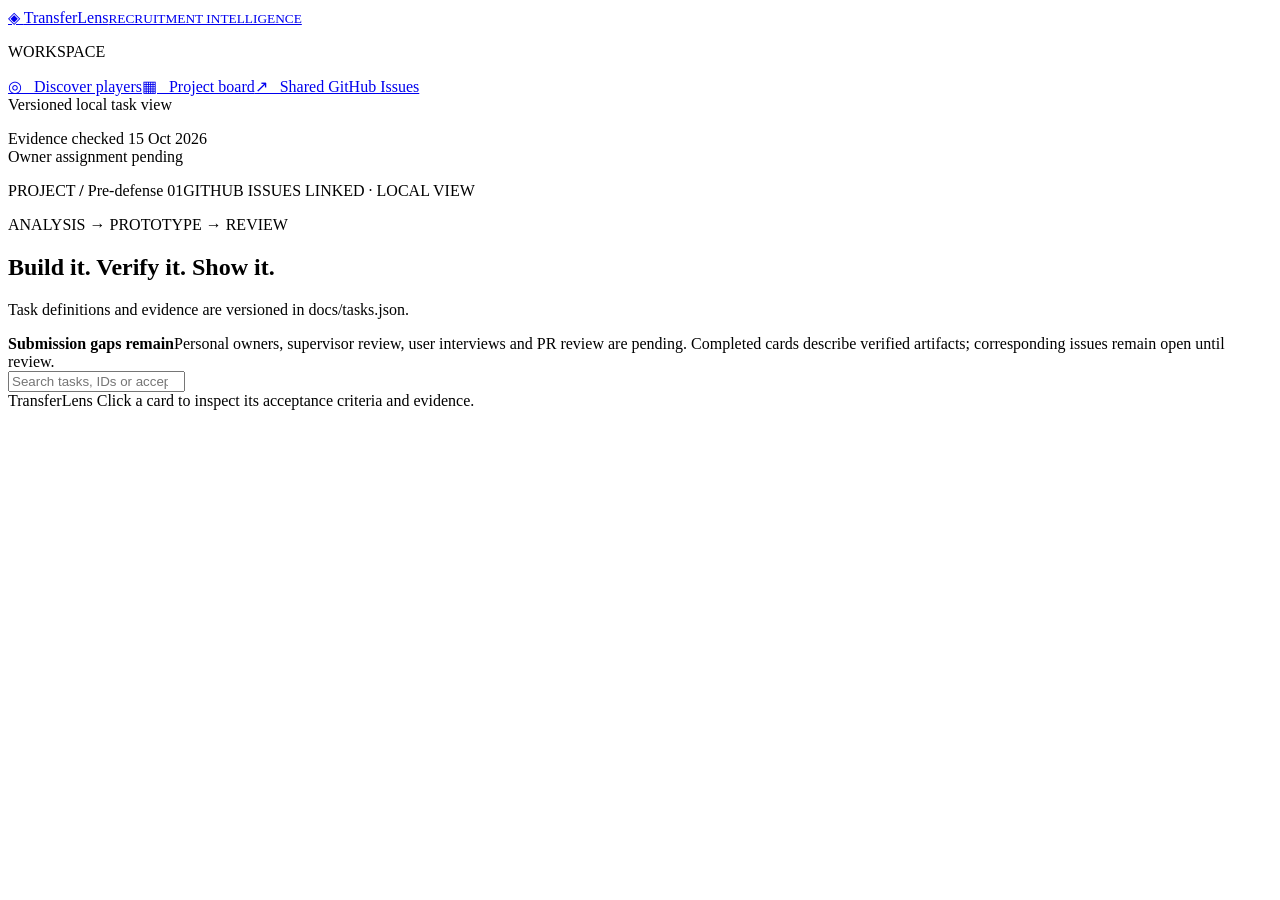
==== app/static/board.html @ bf8a3310 "DIP-02 DIP-03 DIP-04 (#2 #3 #4): Add historical recruitment app and verified inference" ====
<!doctype html><html lang="en"><head><meta charset="utf-8"><meta name="viewport" content="width=device-width,initial-scale=1"><title>TransferLens · Project board</title><link rel="stylesheet" href="/style.css"><script src="/board.js" defer></script></head><body><aside class="sidebar"><a class="brand" href="/">◈ <span>TransferLens<small>RECRUITMENT INTELLIGENCE</small></span></a><p class="nav-label">WORKSPACE</p><a href="/" class="nav">◎ &nbsp; Discover players</a><a href="/board" class="nav active">▦ &nbsp; Project board</a><a href="https://github.com/Heb1ks/Football-Player-Selection-for-Transfers/issues" class="nav">↗ &nbsp; Shared GitHub Issues</a><div class="side-bottom"><span class="status-dot"></span> Versioned local task view<p>Evidence checked 15 Oct 2026<br>Owner assignment pending</p></div></aside><main class="board-main"><header><span>PROJECT <b>/</b> Pre-defense 01</span><span class="pill">GITHUB ISSUES LINKED · LOCAL VIEW</span></header><section class="intro"><div><p class="eyebrow">ANALYSIS → PROTOTYPE → REVIEW</p><h1>Build it. Verify it. Show it.</h1><p>Task definitions and evidence are versioned in docs/tasks.json.</p></div></section><div class="notice"><strong>Submission gaps remain</strong><span>Personal owners, supervisor review, user interviews and PR review are pending. Completed cards describe verified artifacts; corresponding issues remain open until review.</span></div><div class="board-controls"><input id="task-search" type="search" placeholder="Search tasks, IDs or acceptance criteria" aria-label="Search tasks"></div><div id="board" class="board-grid"></div><footer>TransferLens <span>Click a card to inspect its acceptance criteria and evidence.</span></footer></main><dialog id="task-detail"><div class="dialog-head"><span class="eyebrow">TASK DETAILS</span><button id="close-task" aria-label="Close task">×</button></div><div id="task-content" class="task-dialog"></div></dialog></body></html>
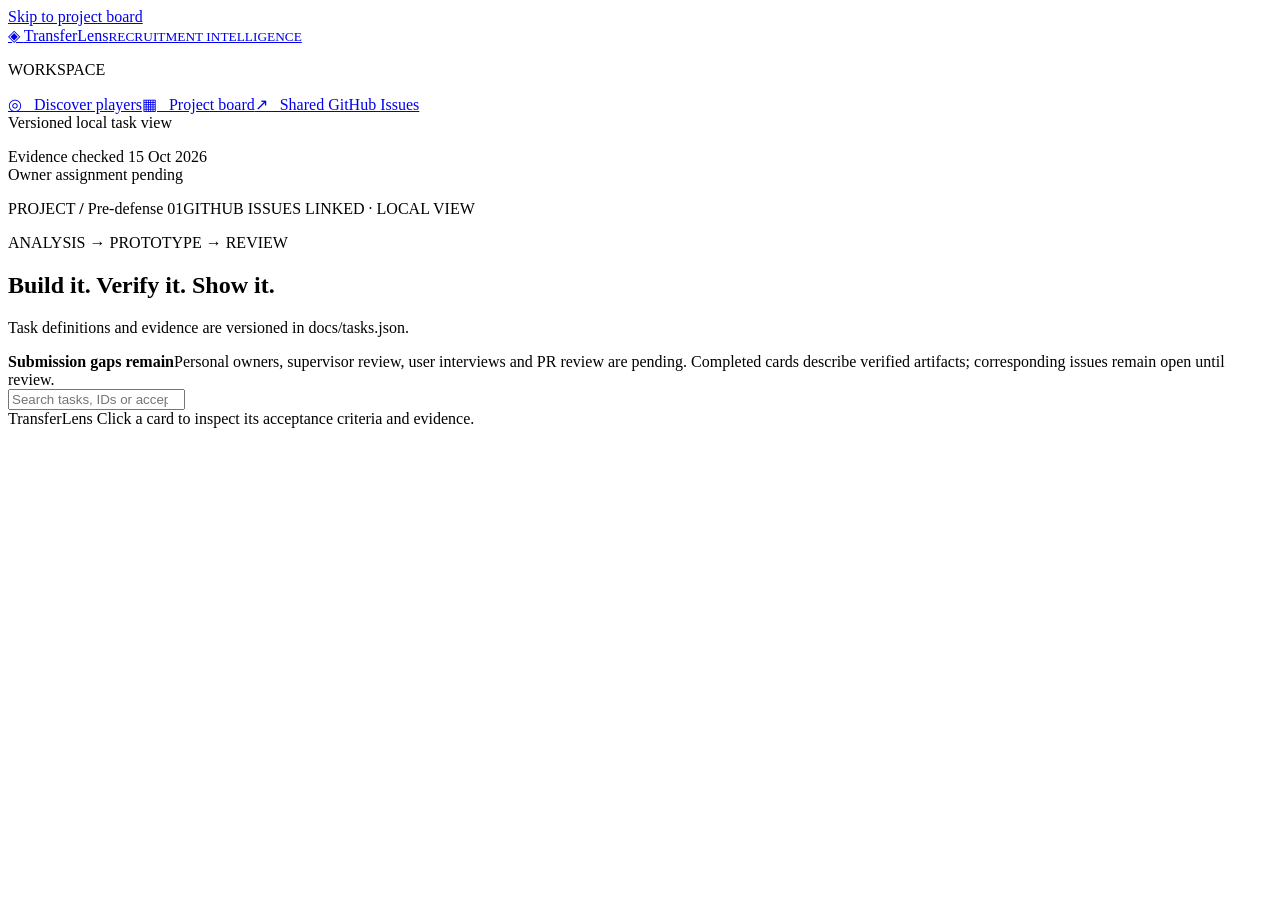
==== commit ed71cc39: "Improve keyboard access and dialog labels on project board Add a skip link with a focusable main tar" ====
--- a/app/static/board.html
+++ b/app/static/board.html
@@ -1 +1 @@
-<!doctype html><html lang="en"><head><meta charset="utf-8"><meta name="viewport" content="width=device-width,initial-scale=1"><title>TransferLens · Project board</title><link rel="stylesheet" href="/style.css"><script src="/board.js" defer></script></head><body><aside class="sidebar"><a class="brand" href="/">◈ <span>TransferLens<small>RECRUITMENT INTELLIGENCE</small></span></a><p class="nav-label">WORKSPACE</p><a href="/" class="nav">◎ &nbsp; Discover players</a><a href="/board" class="nav active">▦ &nbsp; Project board</a><a href="https://github.com/Heb1ks/Football-Player-Selection-for-Transfers/issues" class="nav">↗ &nbsp; Shared GitHub Issues</a><div class="side-bottom"><span class="status-dot"></span> Versioned local task view<p>Evidence checked 15 Oct 2026<br>Owner assignment pending</p></div></aside><main class="board-main"><header><span>PROJECT <b>/</b> Pre-defense 01</span><span class="pill">GITHUB ISSUES LINKED · LOCAL VIEW</span></header><section class="intro"><div><p class="eyebrow">ANALYSIS → PROTOTYPE → REVIEW</p><h1>Build it. Verify it. Show it.</h1><p>Task definitions and evidence are versioned in docs/tasks.json.</p></div></section><div class="notice"><strong>Submission gaps remain</strong><span>Personal owners, supervisor review, user interviews and PR review are pending. Completed cards describe verified artifacts; corresponding issues remain open until review.</span></div><div class="board-controls"><input id="task-search" type="search" placeholder="Search tasks, IDs or acceptance criteria" aria-label="Search tasks"></div><div id="board" class="board-grid"></div><footer>TransferLens <span>Click a card to inspect its acceptance criteria and evidence.</span></footer></main><dialog id="task-detail"><div class="dialog-head"><span class="eyebrow">TASK DETAILS</span><button id="close-task" aria-label="Close task">×</button></div><div id="task-content" class="task-dialog"></div></dialog></body></html>
+<!doctype html><html lang="en"><head><meta charset="utf-8"><meta name="viewport" content="width=device-width,initial-scale=1"><title>TransferLens · Project board</title><link rel="stylesheet" href="/style.css"><script src="/board.js" defer></script></head><body><a class="skip-link" href="#board-main">Skip to project board</a><aside class="sidebar"><a class="brand" href="/">◈ <span>TransferLens<small>RECRUITMENT INTELLIGENCE</small></span></a><p class="nav-label">WORKSPACE</p><a href="/" class="nav">◎ &nbsp; Discover players</a><a href="/board" class="nav active" aria-current="page">▦ &nbsp; Project board</a><a href="https://github.com/Heb1ks/Football-Player-Selection-for-Transfers/issues" class="nav">↗ &nbsp; Shared GitHub Issues</a><div class="side-bottom"><span class="status-dot"></span> Versioned local task view<p>Evidence checked 15 Oct 2026<br>Owner assignment pending</p></div></aside><main id="board-main" class="board-main" tabindex="-1"><header><span>PROJECT <b>/</b> Pre-defense 01</span><span class="pill">GITHUB ISSUES LINKED · LOCAL VIEW</span></header><section class="intro"><div><p class="eyebrow">ANALYSIS → PROTOTYPE → REVIEW</p><h1>Build it. Verify it. Show it.</h1><p>Task definitions and evidence are versioned in docs/tasks.json.</p></div></section><div class="notice"><strong>Submission gaps remain</strong><span>Personal owners, supervisor review, user interviews and PR review are pending. Completed cards describe verified artifacts; corresponding issues remain open until review.</span></div><div class="board-controls"><input id="task-search" type="search" placeholder="Search tasks, IDs or acceptance criteria" aria-label="Search tasks"></div><div id="board" class="board-grid"></div><footer>TransferLens <span>Click a card to inspect its acceptance criteria and evidence.</span></footer></main><dialog id="task-detail" aria-labelledby="task-detail-label"><div class="dialog-head"><span class="eyebrow" id="task-detail-label">TASK DETAILS</span><button id="close-task" aria-label="Close task">×</button></div><div id="task-content" class="task-dialog"></div></dialog></body></html>
